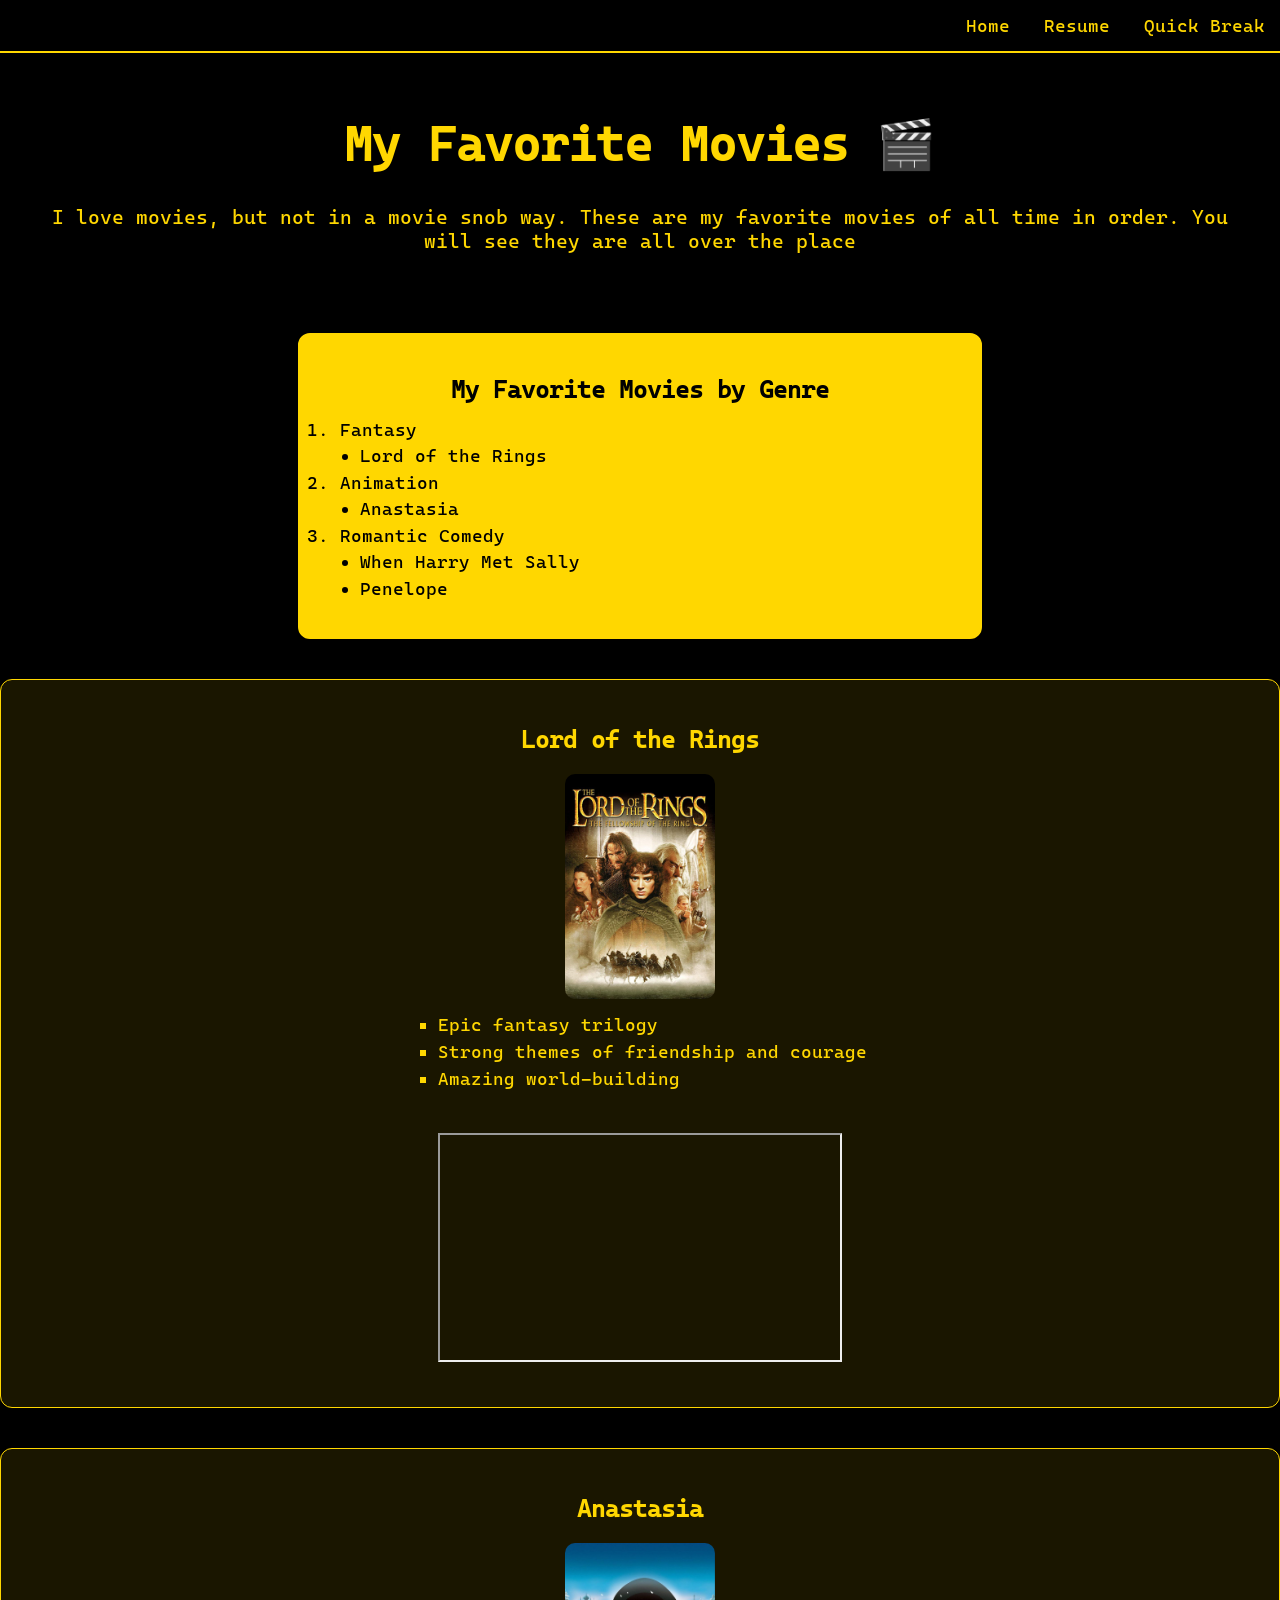
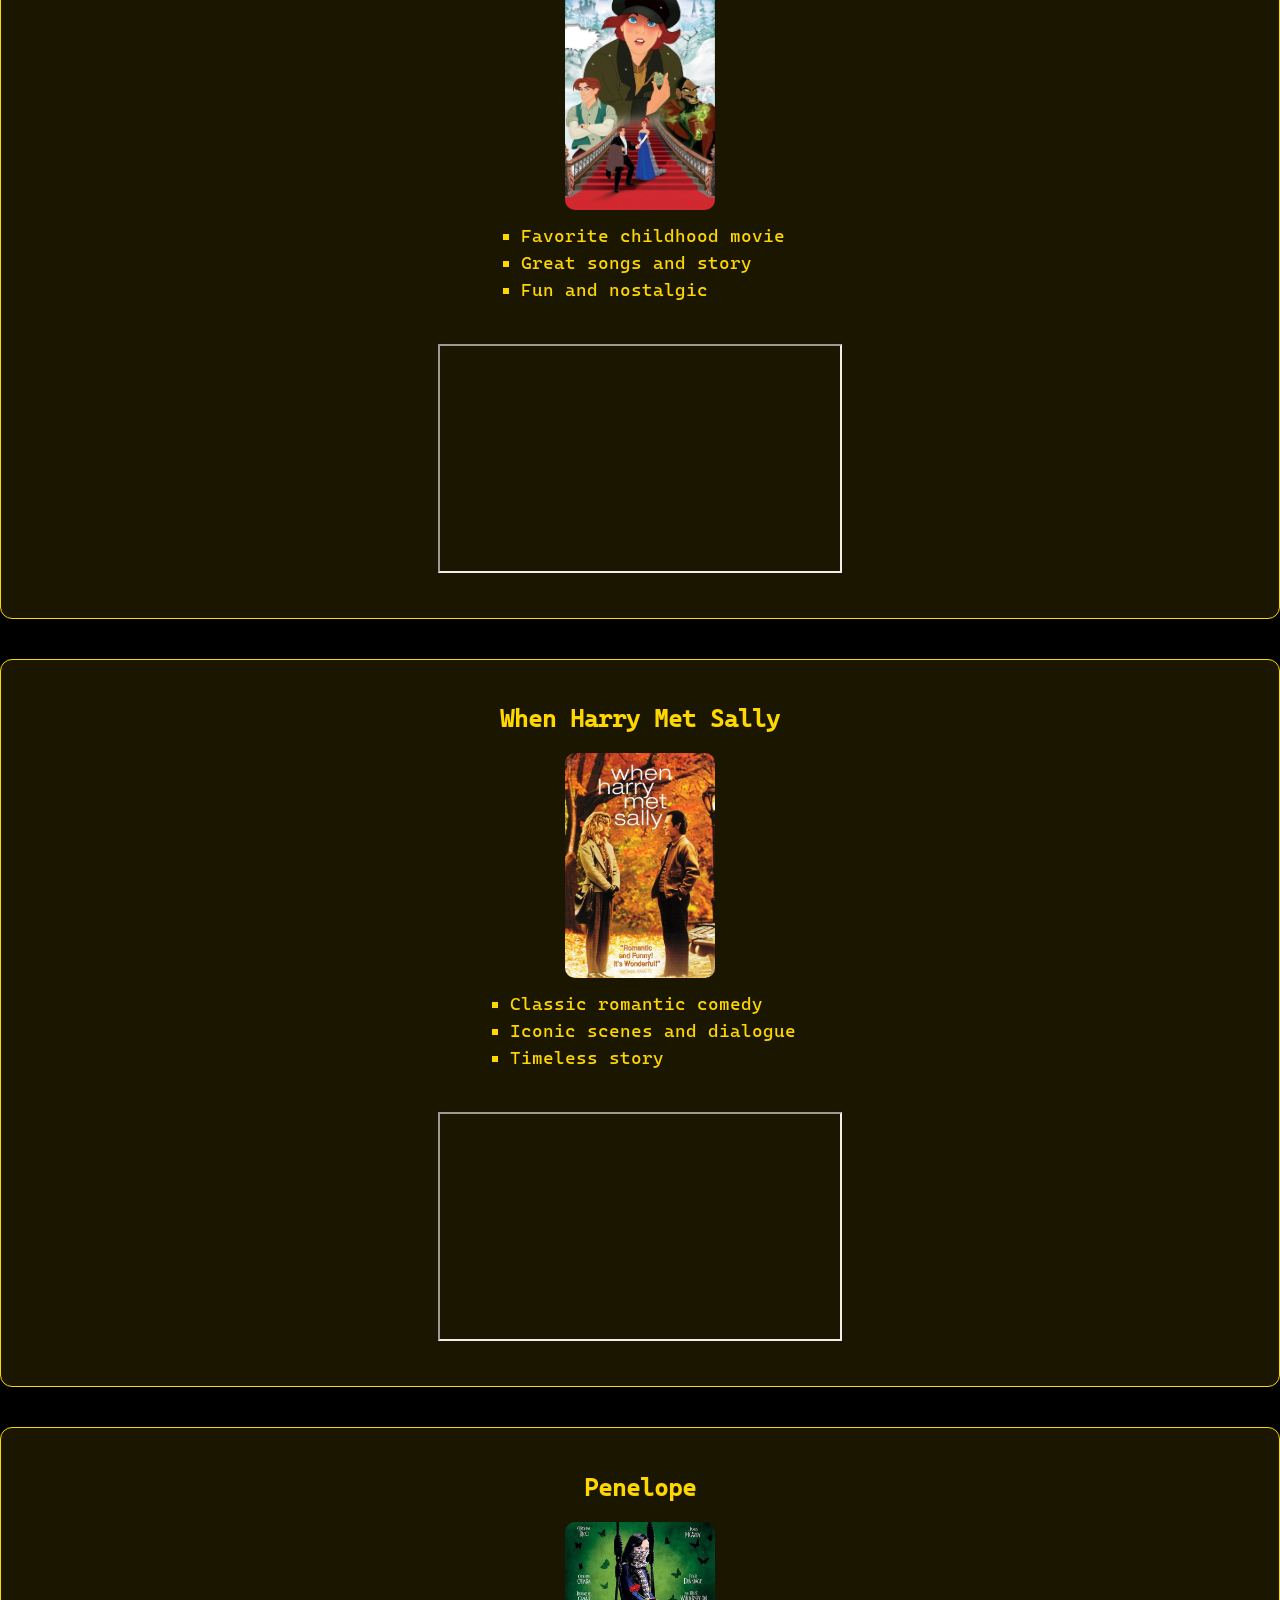
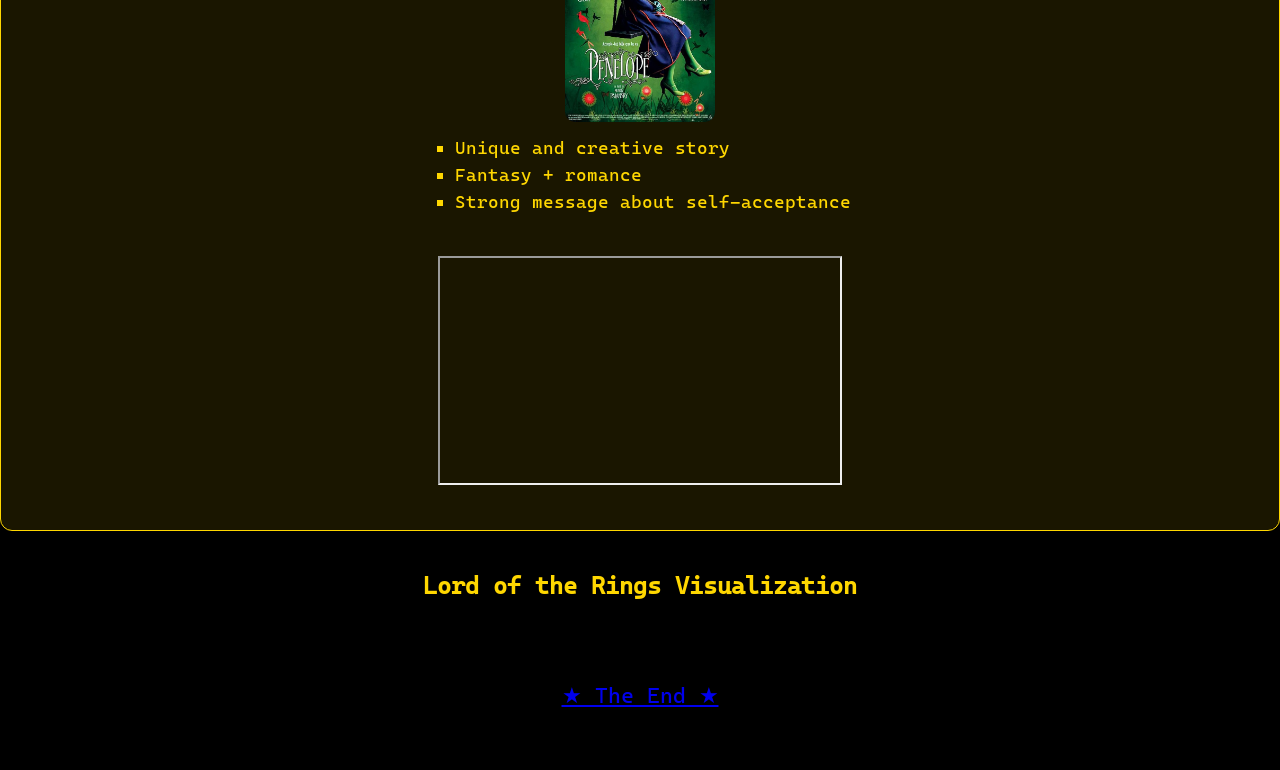
==== scratch.html @ bccd804f "Add files via upload" ====
<!DOCTYPE html>
<html lang="en">
<head>
    <meta charset="UTF-8">
    <meta name="viewport" content="width=device-width, initial-scale=1.0">
    <title>My Favorite Movies</title>
    <link rel="stylesheet" href="css/scratch.css">
</head>
<body>

<!-- NAVIGATION -->

<div class="nav">
    <div class="nav-right">
        <a href="index.html">Home</a>
        <a href="resume.html">Resume</a>
        <a href="app.html">Quick Break</a>
    </div>
</div>


<!-- HEADER -->
<div class="header">
    <h1 id="top">My Favorite Movies 🎬</h1>
    <p>I love movies, but not in a movie snob way. These are my favorite movies of all time in order. You will see they are all over the place</p>
</div>

<!-- MAIN CONTENT -->

<div class="list-section">
    <h2 class= "list-title">My Favorite Movies by Genre</h2>

    <ol>
        <li>Fantasy
            <ul>
                <li>Lord of the Rings</li>
            </ul>
        </li>

        <li>Animation
            <ul>
                <li>Anastasia</li>
            </ul>
        </li>

<li>Romantic Comedy
            <ul>
                <li>When Harry Met Sally</li>
                <li>Penelope</li>
            </ul>
        </li>
    </ol>
</div>

   
<!-- LORD OF THE RINGS -->
    <div class="movie">
        <h2>Lord of the Rings</h2>
        <img class ="poster" src="images/lotr.jpg" alt="LOTR poster">

        <ul>
            <li>Epic fantasy trilogy</li>
            <li>Strong themes of friendship and courage</li>
            <li>Amazing world-building</li>
        </ul>

  <iframe width="400" height="225"
        src="https://www.youtube.com/embed/V75dMMIW2B4">
        </iframe>
    </div>

    <!-- Anastasia -->
    <div class="movie">
        <h2>Anastasia</h2>
        <img class ="poster"src="images/ana.jpg" alt="Anastasia poster">

        <ul>
<li>Favorite childhood movie</li>
            <li>Great songs and story</li>
            <li>Fun and nostalgic</li>
        </ul>

        <iframe width="400" height="225"
        src="https://www.youtube.com/embed/M0vnBeHeuzs">
        </iframe>
    </div>

<!-- WHEN HARRY MET SALLY -->
    <div class="movie">
        <h2>When Harry Met Sally</h2>
        <img class ="poster" src="images/harry.jpg" alt="When Harry Met Sally poster">

        <ul>
            <li>Classic romantic comedy</li>
            <li>Iconic scenes and dialogue</li>
            <li>Timeless story</li>
  </ul>

        <iframe width="400" height="225"
        src="https://www.youtube.com/embed/-E10AcydCuk">
        </iframe>
    </div>

  <!-- PENELOPE -->
    <div class="movie">
        <h2>Penelope</h2>
        <img class ="poster" src="images/penelope.jpg" alt="Penelope poster">

        <ul>
            <li>Unique and creative story</li>
            <li>Fantasy + romance</li>
            <li>Strong message about self-acceptance</li>
        </ul>

        <iframe width="400" height="225"
        src="https://www.youtube.com/embed/vC315nmqgHc">
        </iframe>
</div>

    <!-- TABLEAU -->
    <div class="tableau-section">
    <h2>Lord of the Rings Visualization</h2>
   
   <div class='tableauPlaceholder' id='viz1781739215394' style='position: relative'><noscript><a href='#'><img alt='LOTR Storyline ' src='https:&#47;&#47;public.tableau.com&#47;static&#47;images&#47;Lo&#47;LordoftheRingsStoryline&#47;LOTRStoryline&#47;1_rss.png' style='border: none' /></a></noscript><object class='tableauViz'  style='display:none;'><param name='host_url' value='https%3A%2F%2Fpublic.tableau.com%2F' /> <param name='embed_code_version' value='3' /> <param name='site_root' value='' /><param name='name' value='LordoftheRingsStoryline&#47;LOTRStoryline' /><param name='tabs' value='no' /><param name='toolbar' value='yes' /><param name='static_image' value='https:&#47;&#47;public.tableau.com&#47;static&#47;images&#47;Lo&#47;LordoftheRingsStoryline&#47;LOTRStoryline&#47;1.png' /> <param name='animate_transition' value='yes' /><param name='display_static_image' value='yes' /><param name='display_spinner' value='yes' /><param name='display_overlay' value='yes' /><param name='display_count' value='yes' /><param name='language' value='en-US' /></object></div>                <script type='text/javascript'>                    var divElement = document.getElementById('viz1781739215394');                    var vizElement = divElement.getElementsByTagName('object')[0];                    if ( divElement.offsetWidth > 800 ) { vizElement.style.width='1200px';vizElement.style.height='1827px';} else if ( divElement.offsetWidth > 500 ) { vizElement.style.width='1200px';vizElement.style.height='1827px';} else { vizElement.style.width='100%';vizElement.style.height='4827px';}                     var scriptElement = document.createElement('script');                    scriptElement.src = 'https://public.tableau.com/javascripts/api/viz_v1.js';                    vizElement.parentNode.insertBefore(scriptElement, vizElement);                

   </script> 
</div>

<div class="footer">
    <p>
       <a href="#top">★ The End ★</a>
    </p>
</div>

</body>
</html>
---- css/scratch.css ----
@font-face {
    font-family: 'MyCustomFont';
    src: url('../font/CascadiaCode-jEZzj.ttf');
}

body {
    background-color: black;
    font-family: 'MyCustomFont', Arial, sans-serif;
    color: #ffd700;
    margin: 0;
}


/* NAV BAR */
.nav {
    background-color: black;
    padding: 15px;
    border-bottom: 2px solid #ffd700;
}

.nav-right {
    text-align: right;
}

.nav a {
    color: #ffd700;
    margin-left: 25px;
    text-decoration: none;
    font-size: 18px;
}

.nav a:hover {
    color: white;
}

/* HEADER */
.header {
    text-align: center;
    padding: 30px;
}

.header h1 {
    font-size: 48px;
}

.header p {
    font-size: 20px;
}

/* CONTENT */
.content {
    width: 80%;
    margin: auto;
    padding: 20px;
    text-align: center; /* centers EVERYTHING */
}

/* MOVIE BOX */
.movie {
    background-color: rgba(255, 215, 0, 0.1);
    padding: 25px;
    margin: 40px 0;
    border-radius: 12px;
    border: 1px solid #ffd700;
    text-align: center; /* THIS FIXES EVERYTHING */
}


/* FIX POSTER SIZE */
.poster {
    width: 150px;
    display: block;
    margin: 10px auto;

border-radius: 10px;
}

/* CENTER LISTS */
ol {
    font-size: 18px;
    padding-left: 25px;
    margin-top: 10px;
}

ul {
    list-style-type: square;
    padding-left: 25px;
    font-size: 18px;
    margin-top: 5px;
}

li {
    margin-bottom: 6px;
}

/* CENTER VIDEOS */
iframe {
    display: block;
    margin: 20px auto;
}

/* FOOTER */
.footer {
    text-align: center;
    padding: 40px;
    font-size: 22px;
}

.list-section {
    border: 2px solid #ffd700; 
    width: 50%;
    margin: 30px auto;
    background-color: #ffd700;   /* gold background */
    color: black;                /* black text */
    padding: 20px;
    border-radius: 12px;
    text-align: center;
}

.list-title {
    text-align: center;
    margin-bottom: 15px;
    color: black;   /* important since box is gold now */
}

/* GOLD BOX LIST FIX */
.list-section ol {
    padding-left: 20px;
    text-align: left;
}

.list-section ul {
    list-style-type: disc;
    padding-left: 20px;
    margin-top: 5px;
    text-align: left;
    display: block;
}

/* MOVIE LIST FIX */
.movie ul {
    list-style-type: square;
    padding-left: 25px;
    font-size: 18px;
    margin-top: 5px;
    display: inline-block;
    text-align: left;
}



/* ✅ CLEAN TABLEAU SECTION */
.tableau-section {
    width: 100%;
    max-width: 1400px;
    text-align: center;
}

/* ✅ CENTER THE TITLE */
.tableau-section h2 {
    text-align: center;
}

/* ✅ FIX TABLEAU SIZE PROPERLY */
.tableauPlaceholder {
    width: 100%;
}
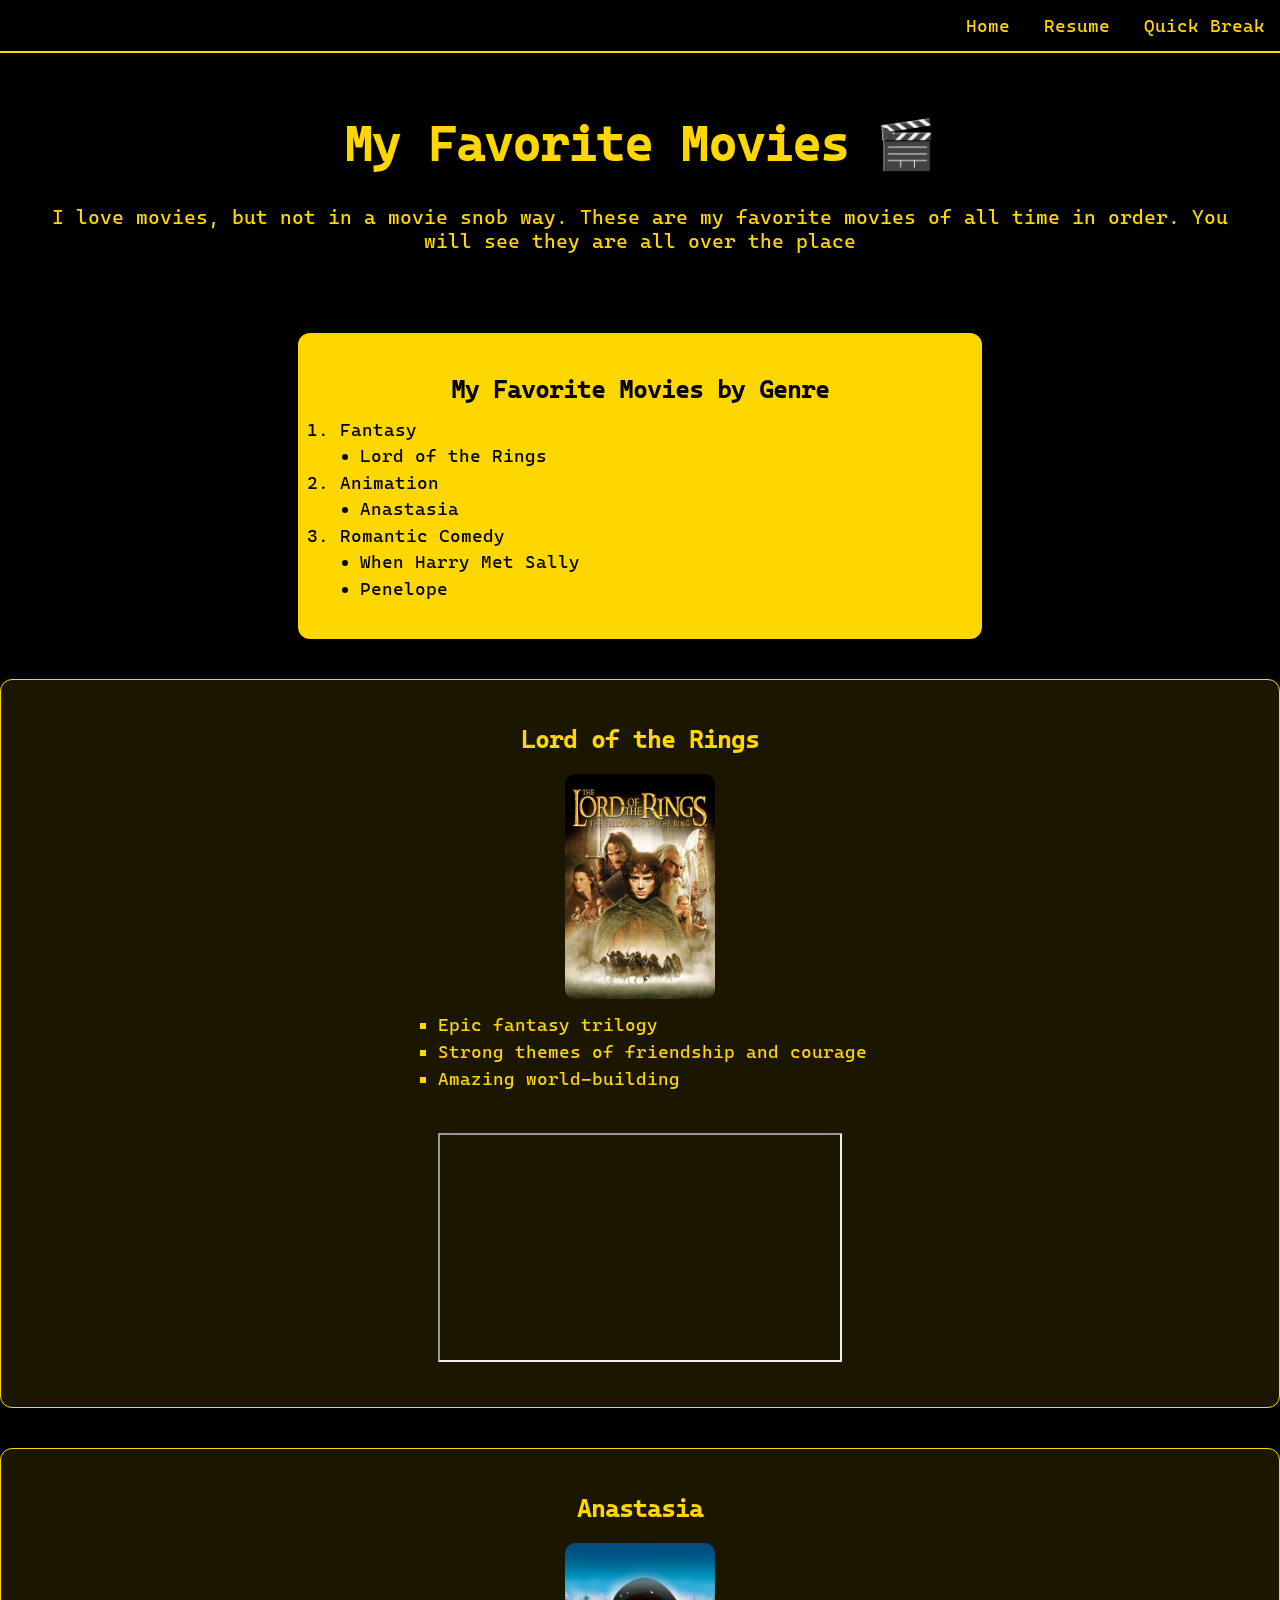
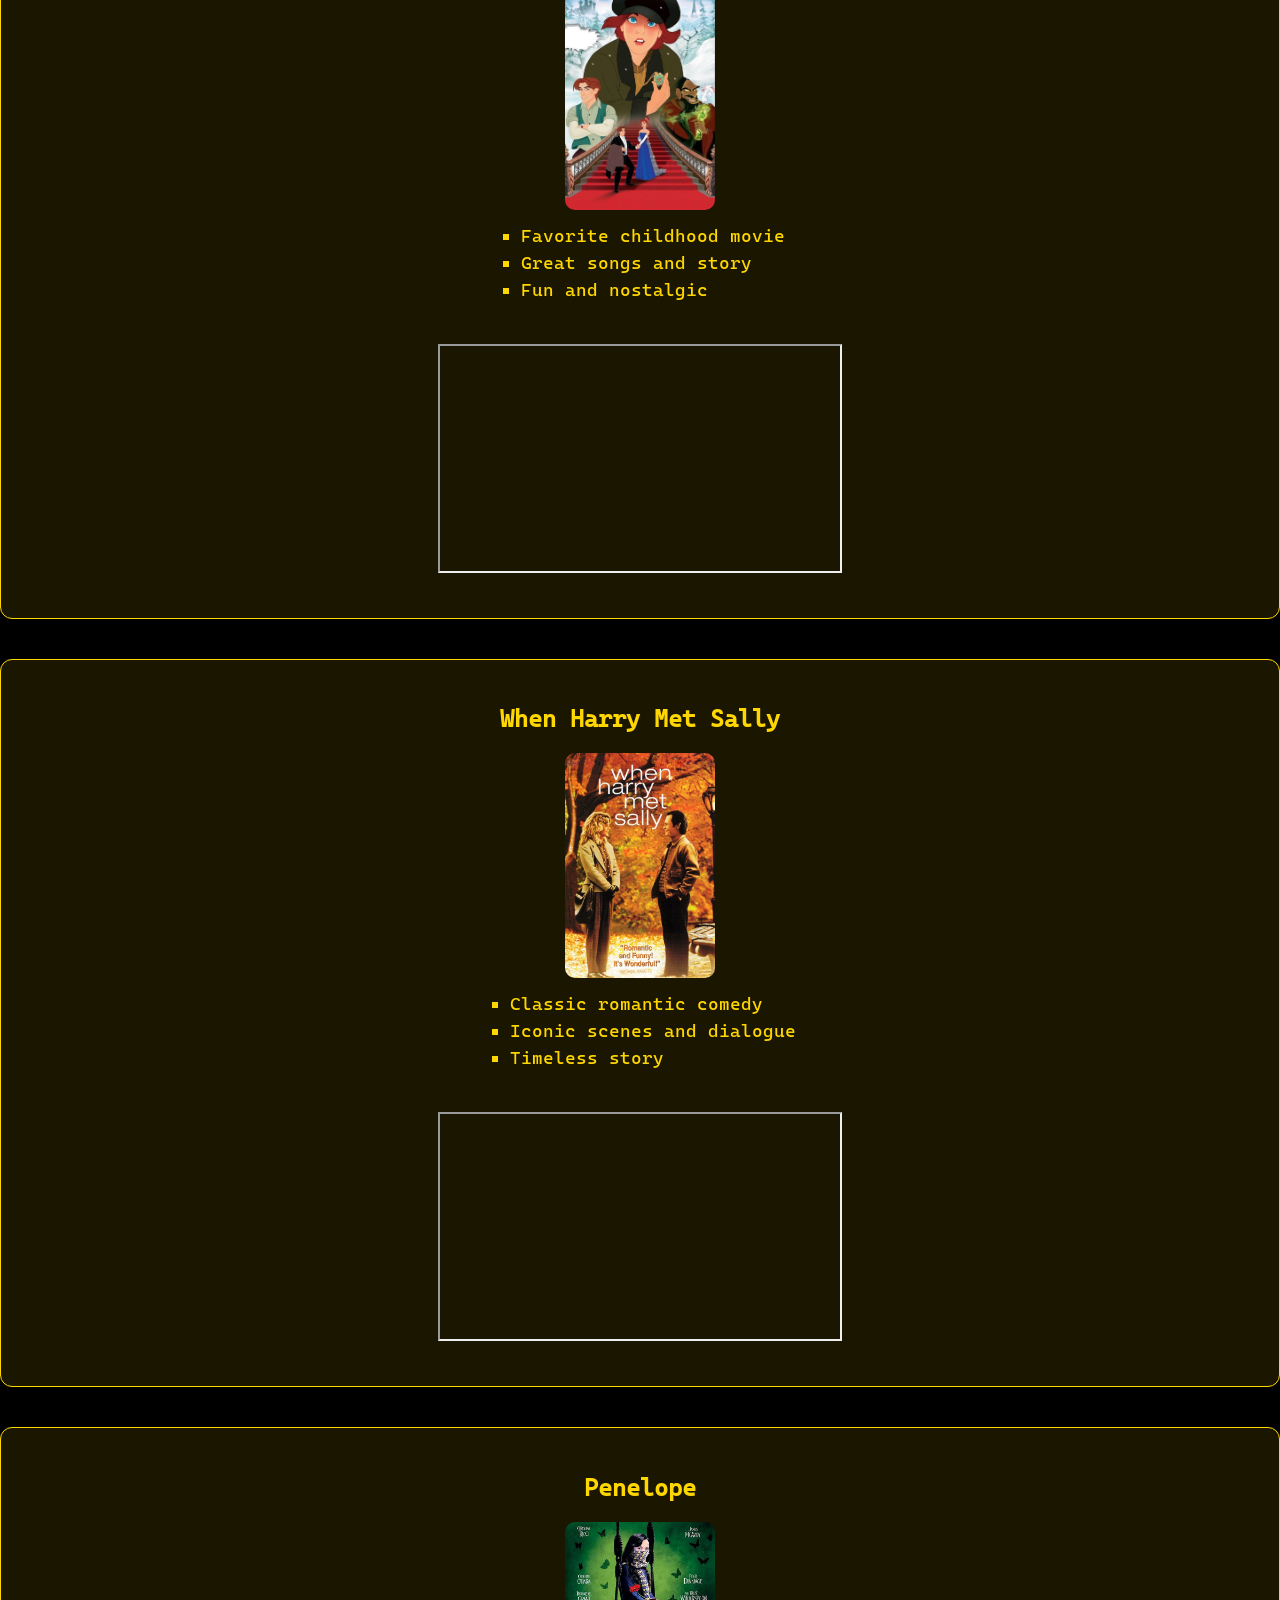
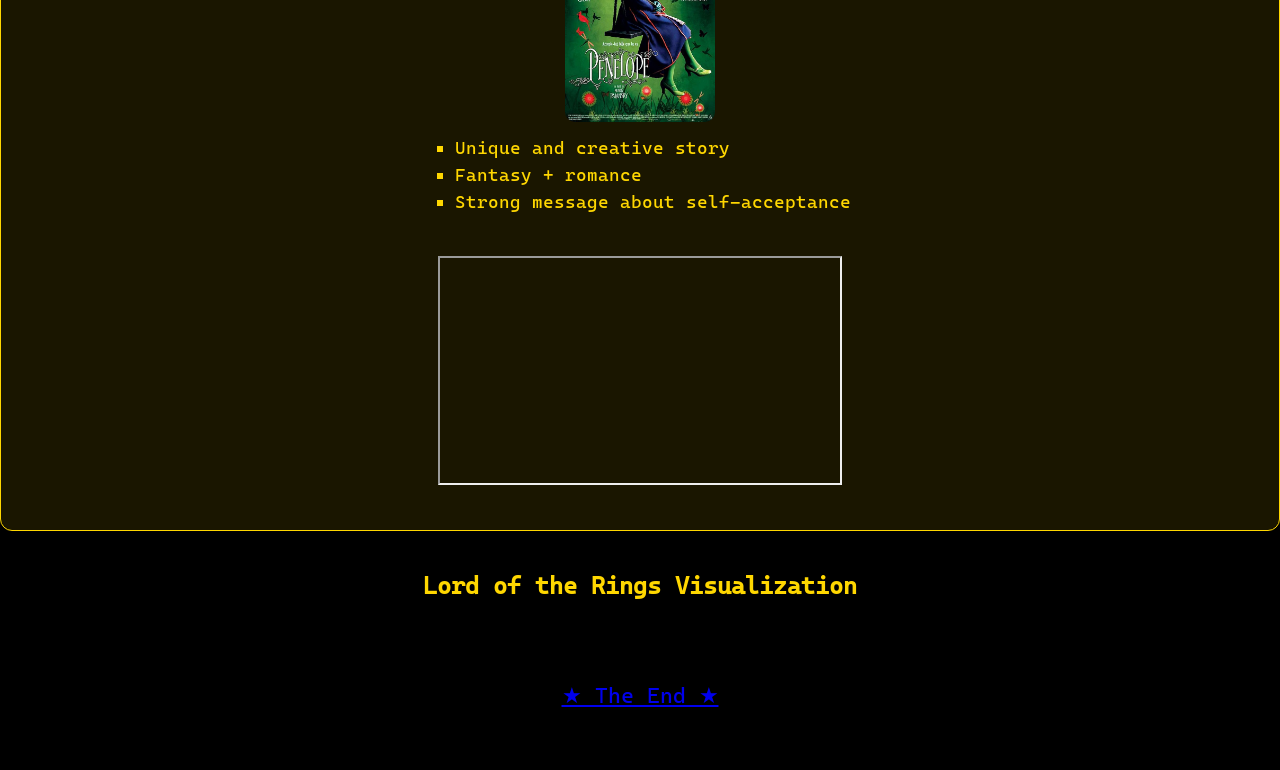
==== commit 2d3ee615: "Add files via upload" ====
--- a/scratch.html
+++ b/scratch.html
@@ -133,6 +133,4 @@
 </div>
 
 </body>
-</html>
-
-
+</html>
--- a/css/scratch.css
+++ b/css/scratch.css
@@ -164,6 +164,4 @@
 /* ✅ FIX TABLEAU SIZE PROPERLY */
 .tableauPlaceholder {
     width: 100%;
-}
-
-
+}
